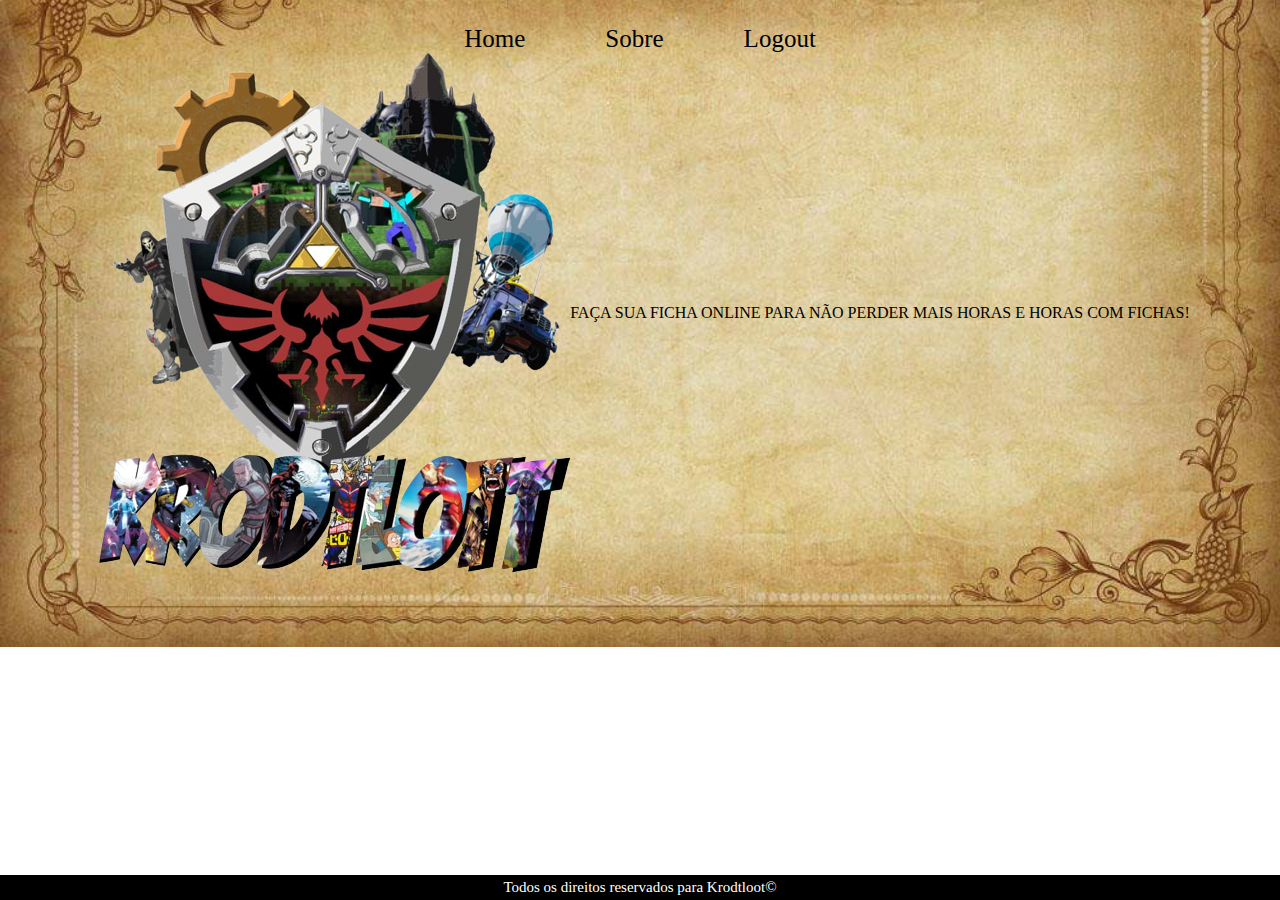
==== cadastro.html @ f253c6dd "Estilo page principal pronto" ====
<!DOCTYPE html>
<html>
<head>
    <meta charset="utf-8">
    <meta name="viewport" content="width=device-width, initial-scale=1">
    <title>Projeto</title>
    <link rel="stylesheet" type="text/css" href=".\css\index.css">
    <link rel="preconnect" href="https://fonts.googleapis.com">
    <link rel="preconnect" href="https://fonts.gstatic.com" crossorigin>
    <link href="https://fonts.googleapis.com/css2?family=IBM+Plex+Sans+Thai+Looped:wght@200&display=swap" rel="stylesheet">
    <link rel="preconnect" href="https://fonts.googleapis.com">
<link rel="preconnect" href="https://fonts.gstatic.com" crossorigin>
<link href="https://fonts.googleapis.com/css2?family=Noto+Sans+Display&display=swap" rel="stylesheet"> 
</head>
<body>
<header>
    <nav class="menu">
        <li><a href="#home">Home</a></li>
        <li><a href="">Sobre</a></li>
        <li><a href="" id="logout">Logout</a></li>
    </nav>
</header>
<main>
    <!-- Seção do Logo-->
    <section class="logo" id="home">
       <img src="img/logo.png" alt="">
        <p>FAÇA SUA FICHA ONLINE PARA NÃO PERDER MAIS HORAS E HORAS COM FICHAS!</p>
    </section>
    
</main>
<footer>Todos os direitos reservados para Krodtloot©</footer>
</body>
</html>
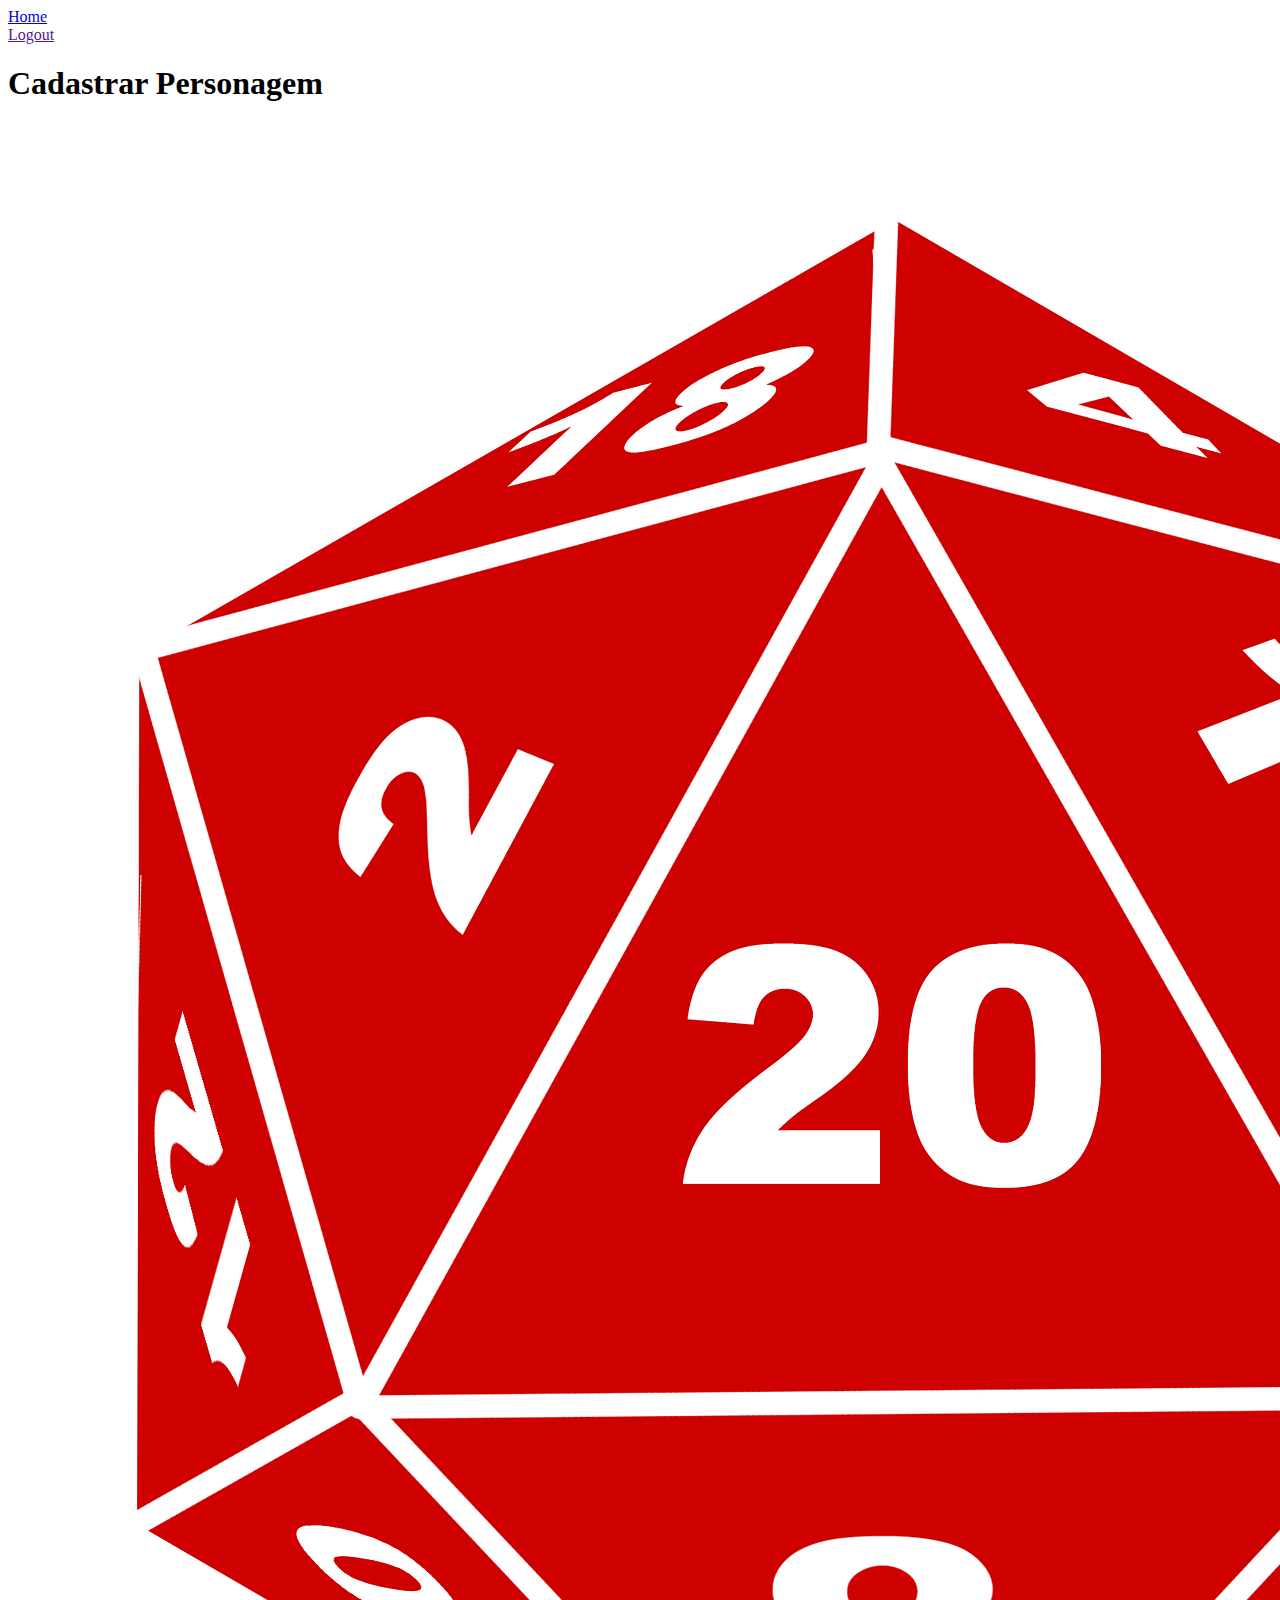
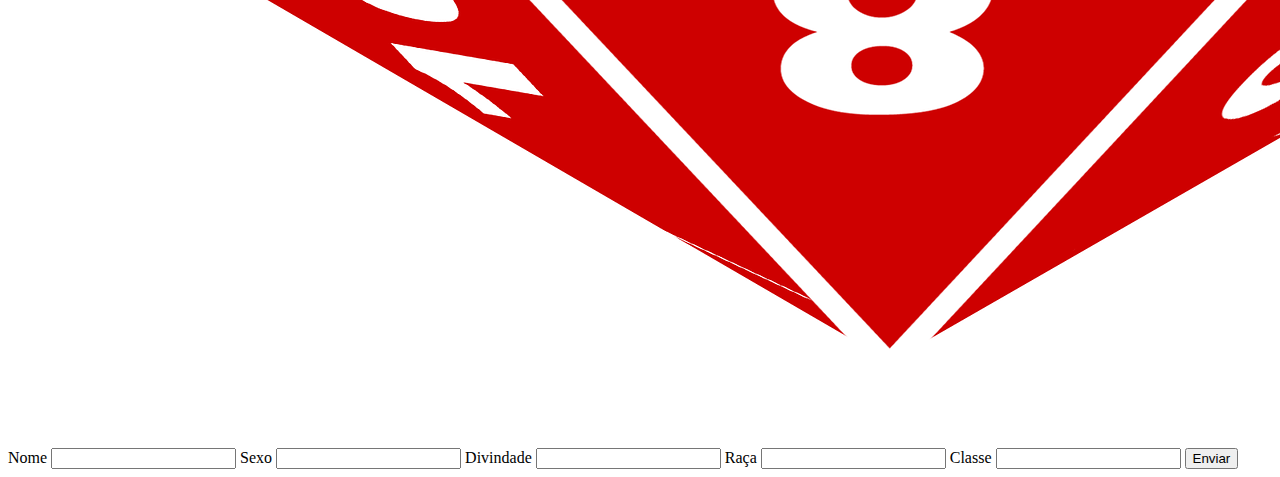
==== commit 4cafd2a6: "Adicionado estilo e inicio da page de cadastro" ====
--- a/cadastro.html
+++ b/cadastro.html
@@ -1,33 +1,42 @@
 <!DOCTYPE html>
-<html>
+<html lang="en">
+
 <head>
-    <meta charset="utf-8">
-    <meta name="viewport" content="width=device-width, initial-scale=1">
-    <title>Projeto</title>
-    <link rel="stylesheet" type="text/css" href=".\css\index.css">
+    <meta charset="UTF-8">
+    <meta http-equiv="X-UA-Compatible" content="IE=edge">
+    <meta name="viewport" content="width=device-width, initial-scale=1.0">
+    <link rel="stylesheet" href="./css/cadastro.css">
+    <title>Cadastro - Personagem</title>
     <link rel="preconnect" href="https://fonts.googleapis.com">
     <link rel="preconnect" href="https://fonts.gstatic.com" crossorigin>
-    <link href="https://fonts.googleapis.com/css2?family=IBM+Plex+Sans+Thai+Looped:wght@200&display=swap" rel="stylesheet">
-    <link rel="preconnect" href="https://fonts.googleapis.com">
-<link rel="preconnect" href="https://fonts.gstatic.com" crossorigin>
-<link href="https://fonts.googleapis.com/css2?family=Noto+Sans+Display&display=swap" rel="stylesheet"> 
+    <link href="https://fonts.googleapis.com/css2?family=MedievalSharp&family=Noto+Sans+Display&display=swap"rel="stylesheet">
 </head>
+
 <body>
-<header>
-    <nav class="menu">
-        <li><a href="#home">Home</a></li>
-        <li><a href="">Sobre</a></li>
-        <li><a href="" id="logout">Logout</a></li>
-    </nav>
-</header>
-<main>
-    <!-- Seção do Logo-->
-    <section class="logo" id="home">
-       <img src="img/logo.png" alt="">
-        <p>FAÇA SUA FICHA ONLINE PARA NÃO PERDER MAIS HORAS E HORAS COM FICHAS!</p>
-    </section>
-    
-</main>
-<footer>Todos os direitos reservados para Krodtloot©</footer>
+    <header>
+        <nav class="menu">
+            <li><a href="index.html">Home</a></li>
+            <li><a href="" id="logout">Logout</a></li>
+        </nav>
+    </header>
+    <main>
+        <form action="#" method="post" class="form-login">
+            <h1>Cadastrar Personagem</h1>
+            <img src="img/dice.png" alt="">
+            <label for="">Nome</label>
+            <input type="text">
+            <label for="">Sexo</label>
+            <input type="text">
+            <label for="">Divindade</label>
+            <input type="text">
+            <label for="">Raça</label>
+            <input type="text">
+            <label for="">Classe</label>
+            <input type="text">
+ 
+            <input type="submit" value="Enviar">
+        </form>
+    </main>
 </body>
-</html> +
+</html>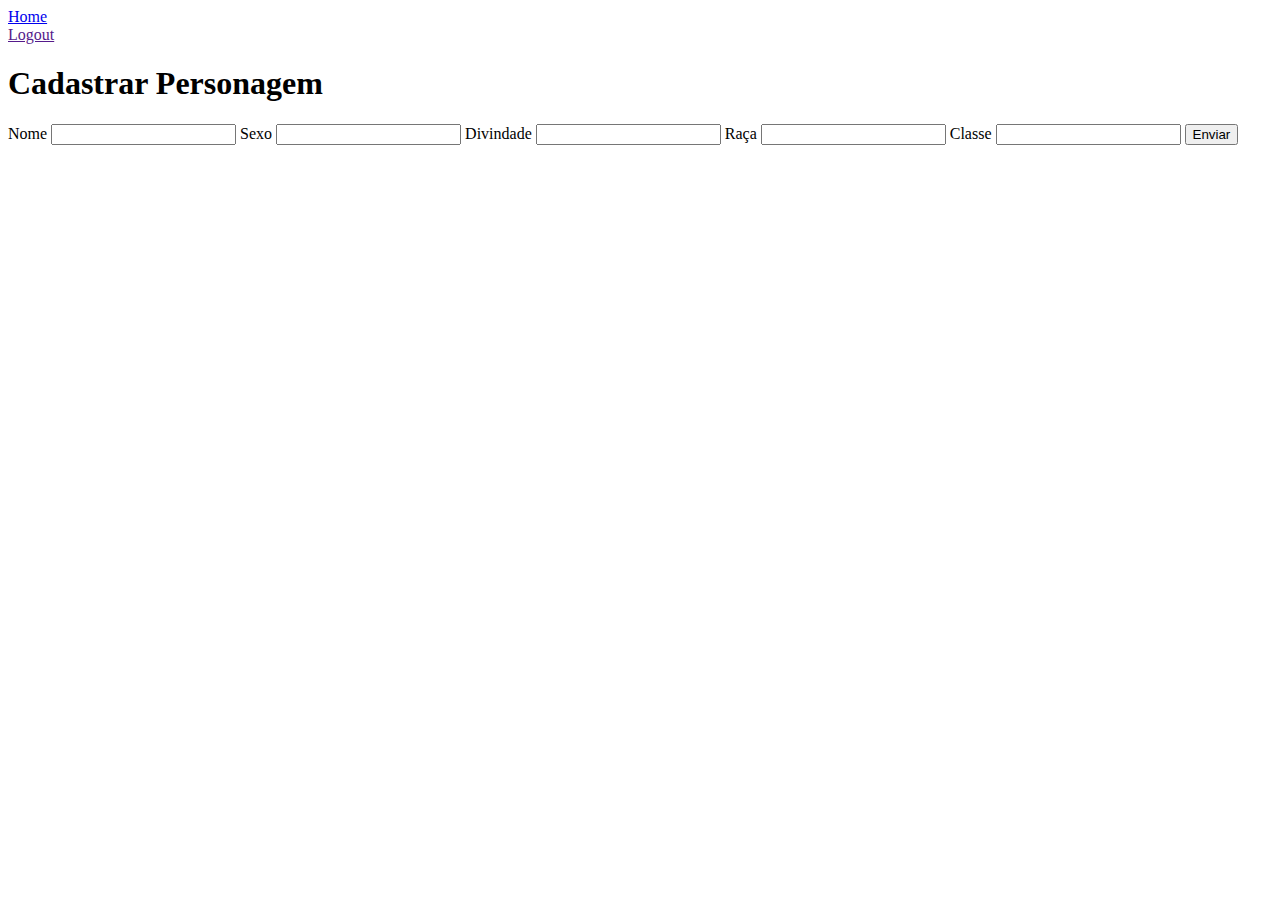
==== commit 78e21d9c: "alteração da imagem do background" ====
--- a/cadastro.html
+++ b/cadastro.html
@@ -9,7 +9,8 @@
     <title>Cadastro - Personagem</title>
     <link rel="preconnect" href="https://fonts.googleapis.com">
     <link rel="preconnect" href="https://fonts.gstatic.com" crossorigin>
-    <link href="https://fonts.googleapis.com/css2?family=MedievalSharp&family=Noto+Sans+Display&display=swap"rel="stylesheet">
+    <link href="https://fonts.googleapis.com/css2?family=MedievalSharp&family=Noto+Sans+Display&display=swap"
+        rel="stylesheet">
 </head>
 
 <body>
@@ -22,7 +23,7 @@
     <main>
         <form action="#" method="post" class="form-login">
             <h1>Cadastrar Personagem</h1>
-            <img src="img/dice.png" alt="">
+            <!--  <img src="img/dice.png" alt=""> -->
             <label for="">Nome</label>
             <input type="text">
             <label for="">Sexo</label>
@@ -33,7 +34,7 @@
             <input type="text">
             <label for="">Classe</label>
             <input type="text">
- 
+
             <input type="submit" value="Enviar">
         </form>
     </main>
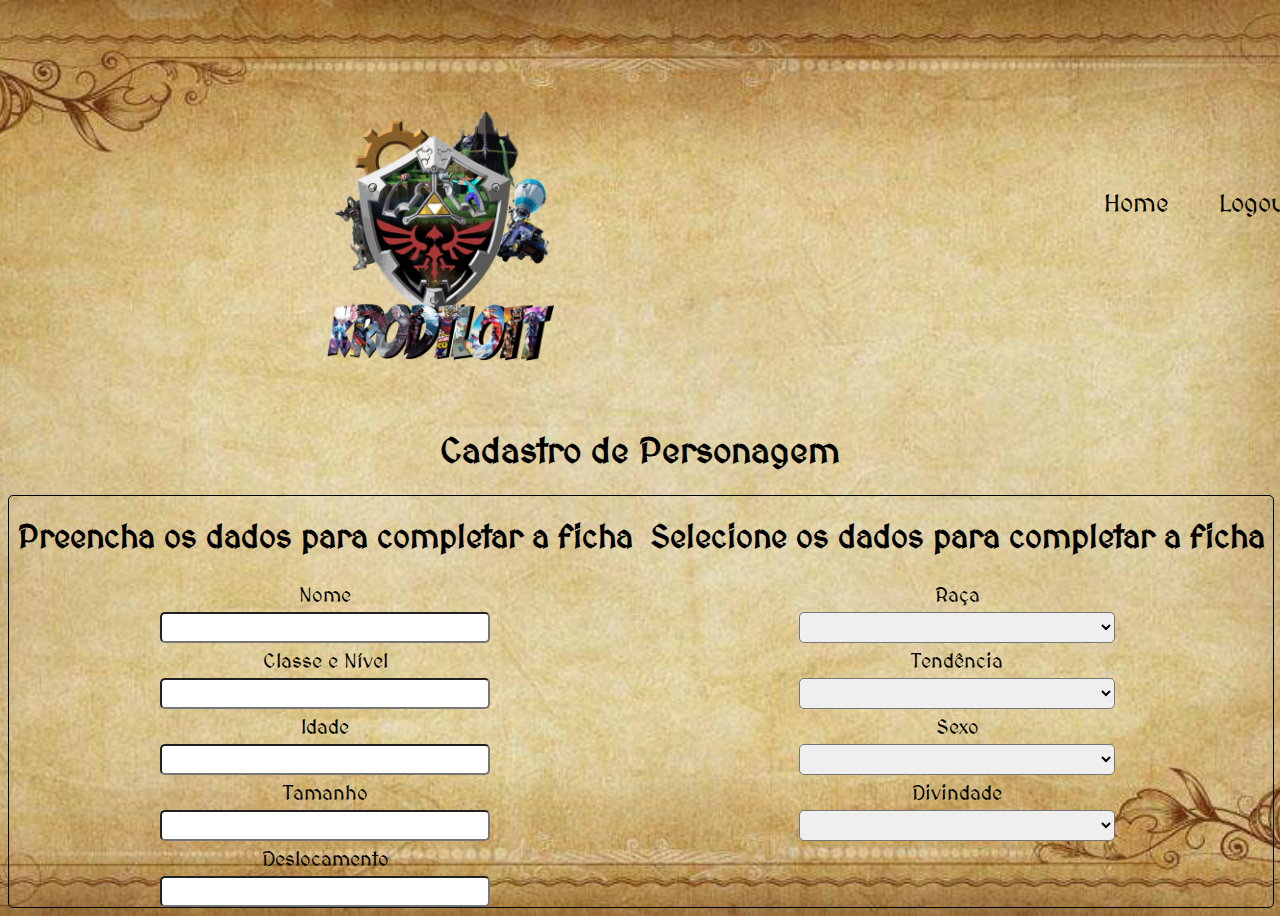
==== commit 2835993e: "Alteração estrutura cadastro" ====
--- a/cadastro.html
+++ b/cadastro.html
@@ -11,32 +11,80 @@
     <link rel="preconnect" href="https://fonts.gstatic.com" crossorigin>
     <link href="https://fonts.googleapis.com/css2?family=MedievalSharp&family=Noto+Sans+Display&display=swap"
         rel="stylesheet">
+    <link rel="stylesheet" href="css/cadastro.css">
 </head>
 
 <body>
-    <header>
+    <header class="header_logo">
+        <!--Cabeçalho com logo e menu-->
+        <figure>
+            <img src="img/logo.png" alt="">
+            <!--logo do escudo no header-->
+        </figure>
         <nav class="menu">
             <li><a href="index.html">Home</a></li>
             <li><a href="" id="logout">Logout</a></li>
         </nav>
     </header>
+
     <main>
-        <form action="#" method="post" class="form-login">
-            <h1>Cadastrar Personagem</h1>
-            <!--  <img src="img/dice.png" alt=""> -->
-            <label for="">Nome</label>
-            <input type="text">
-            <label for="">Sexo</label>
-            <input type="text">
-            <label for="">Divindade</label>
-            <input type="text">
-            <label for="">Raça</label>
-            <input type="text">
-            <label for="">Classe</label>
-            <input type="text">
+        <section>
+            <article class="art_header">
+                <h1>Cadastro de Personagem</h1>
+            </article>
+            <!--Formulario do cadastro de personagem-->
+            <form action="cadastro.html" method="post" class="form-login">
+                <!--  <img src="img/dice.png" alt=""> -->
+                <article class="info_text">
+                    <h1>Preencha os dados para completar a ficha</h1>
+                    <!--Cadastro de informações vindas do usuario de forma escrita-->
+                    <label for="">Nome</label>
+                    <input type="text">
+                    <label for="">Classe e Nível</label>
+                    <input type="text">
+                    <label for="">Idade</label>
+                    <input type="text">
+                    <label for="">Tamanho</label>
+                    <input type="text">
+                    <label for="">Deslocamento</label>
+                    <input type="text">
+                </article>
+                <article class="info_select">
+                    <h1>Selecione os dados para completar a ficha</h1>
+                    <!--Cadastro de informações vindas do usuario de forma a ser selecionada (BD)-->
+                    <label for="">Raça</label>
+                    <select name="per_raca" id="per_raca">
+                        <option value=""></option>
+                        <option value="elfo">Elfo</option>
+                        <option value="human">Humano</option>
+                        <option value="orc">Orc</option>
+                    </select>
+                    <label for="">Tendência</label>
+                    <select name="per_tend" id="per_tend">
+                        <option value=""></option>
+                        <option value="bem">Bem</option>
+                        <option value="mal">Mau</option>
+                        <option value="neutro">Neutro</option>
+                    </select>
+                    <label for="">Sexo</label>
+                    <select name="per_sexo" id="per_sexo">
+                        <option value=""></option>
+                        <option value="masculino">Masculino</option>
+                        <option value="feminino">Feminino</option>
+                        <option value="coan">Conan</option>
+                    </select>
+                    <label for="">Divindade</label>
+                    <select name="per_raca" id="per_raca">
+                        <option value=""></option>
+                        <option value="elfo">Zeus</option>
+                        <option value="human">Apolo</option>
+                        <option value="orc">Veio da Havan</option>
+                    </select>
+                </article>
 
-            <input type="submit" value="Enviar">
-        </form>
+            </form>
+        </section>
+
     </main>
 </body>
 
--- a/css/cadastro.css
+++ b/css/cadastro.css
@@ -0,0 +1,107 @@
+body {
+    font-family: 'MedievalSharp', cursive;
+    background-image: url("../img/background.png");
+    background-position: center;
+    background-repeat: no-repeat;
+    background-size: cover;
+}
+
+.header_logo {
+    display: flex;
+    margin: 25px;
+}
+
+.header_logo img {
+    height: 250px;
+    margin-left: 250px;
+    margin-top: 70px
+}
+
+.menu {
+    display: flex;
+    align-items: center;
+    margin-left: 40%;
+}
+
+.menu li {
+    list-style: none;
+    padding: 25px;
+}
+
+.menu li a {
+    font-size: 25px;
+    color: black;
+    text-decoration: none;
+}
+
+.menu li a:hover {
+    font-size: 35px;
+}
+
+/*-----------------------------------fim css cabecalho-------------------------*/
+.art_header{
+    display: flex;
+    justify-content: center;
+}
+.art_header h1{
+    font-size: 35px;
+}
+
+form{
+    width: 90%;
+    border: 1px solid black;
+    border-radius: 5px;
+}
+.form-login {
+    display: flex;
+    width: 100%;
+    align-items: baseline;
+}
+
+.info_text {
+    display: flex;
+    width: 50%;
+    flex-direction: column;
+    align-items: center;
+    justify-content: center;
+}
+
+.info_select {
+    display: flex;
+    width: 50%;
+    flex-direction: column;
+    align-items: center;
+    justify-content: center;
+}
+
+.info_text label {
+    text-align: center;
+    font-size: 20px;
+    padding: 5px;
+    width: 100%;
+}
+
+.info_text input {
+    text-align: center;
+    font-size: 15px;
+    padding: 5px;
+    width: 50%;
+    border-radius: 5px;
+}
+
+.info_select select {
+    text-align: center;
+    font-size: 15px;
+    padding: 5px;
+    width: 50%;
+    border-radius: 5px;
+}
+
+.info_select label {
+    text-align: center;
+    font-size: 20px;
+    padding: 5px;
+    width: 100%;
+}
+
+
--- a/css/cadastro.css
+++ b/css/cadastro.css
@@ -0,0 +1,107 @@
+body {
+    font-family: 'MedievalSharp', cursive;
+    background-image: url("../img/background.png");
+    background-position: center;
+    background-repeat: no-repeat;
+    background-size: cover;
+}
+
+.header_logo {
+    display: flex;
+    margin: 25px;
+}
+
+.header_logo img {
+    height: 250px;
+    margin-left: 250px;
+    margin-top: 70px
+}
+
+.menu {
+    display: flex;
+    align-items: center;
+    margin-left: 40%;
+}
+
+.menu li {
+    list-style: none;
+    padding: 25px;
+}
+
+.menu li a {
+    font-size: 25px;
+    color: black;
+    text-decoration: none;
+}
+
+.menu li a:hover {
+    font-size: 35px;
+}
+
+/*-----------------------------------fim css cabecalho-------------------------*/
+.art_header{
+    display: flex;
+    justify-content: center;
+}
+.art_header h1{
+    font-size: 35px;
+}
+
+form{
+    width: 90%;
+    border: 1px solid black;
+    border-radius: 5px;
+}
+.form-login {
+    display: flex;
+    width: 100%;
+    align-items: baseline;
+}
+
+.info_text {
+    display: flex;
+    width: 50%;
+    flex-direction: column;
+    align-items: center;
+    justify-content: center;
+}
+
+.info_select {
+    display: flex;
+    width: 50%;
+    flex-direction: column;
+    align-items: center;
+    justify-content: center;
+}
+
+.info_text label {
+    text-align: center;
+    font-size: 20px;
+    padding: 5px;
+    width: 100%;
+}
+
+.info_text input {
+    text-align: center;
+    font-size: 15px;
+    padding: 5px;
+    width: 50%;
+    border-radius: 5px;
+}
+
+.info_select select {
+    text-align: center;
+    font-size: 15px;
+    padding: 5px;
+    width: 50%;
+    border-radius: 5px;
+}
+
+.info_select label {
+    text-align: center;
+    font-size: 20px;
+    padding: 5px;
+    width: 100%;
+}
+
+
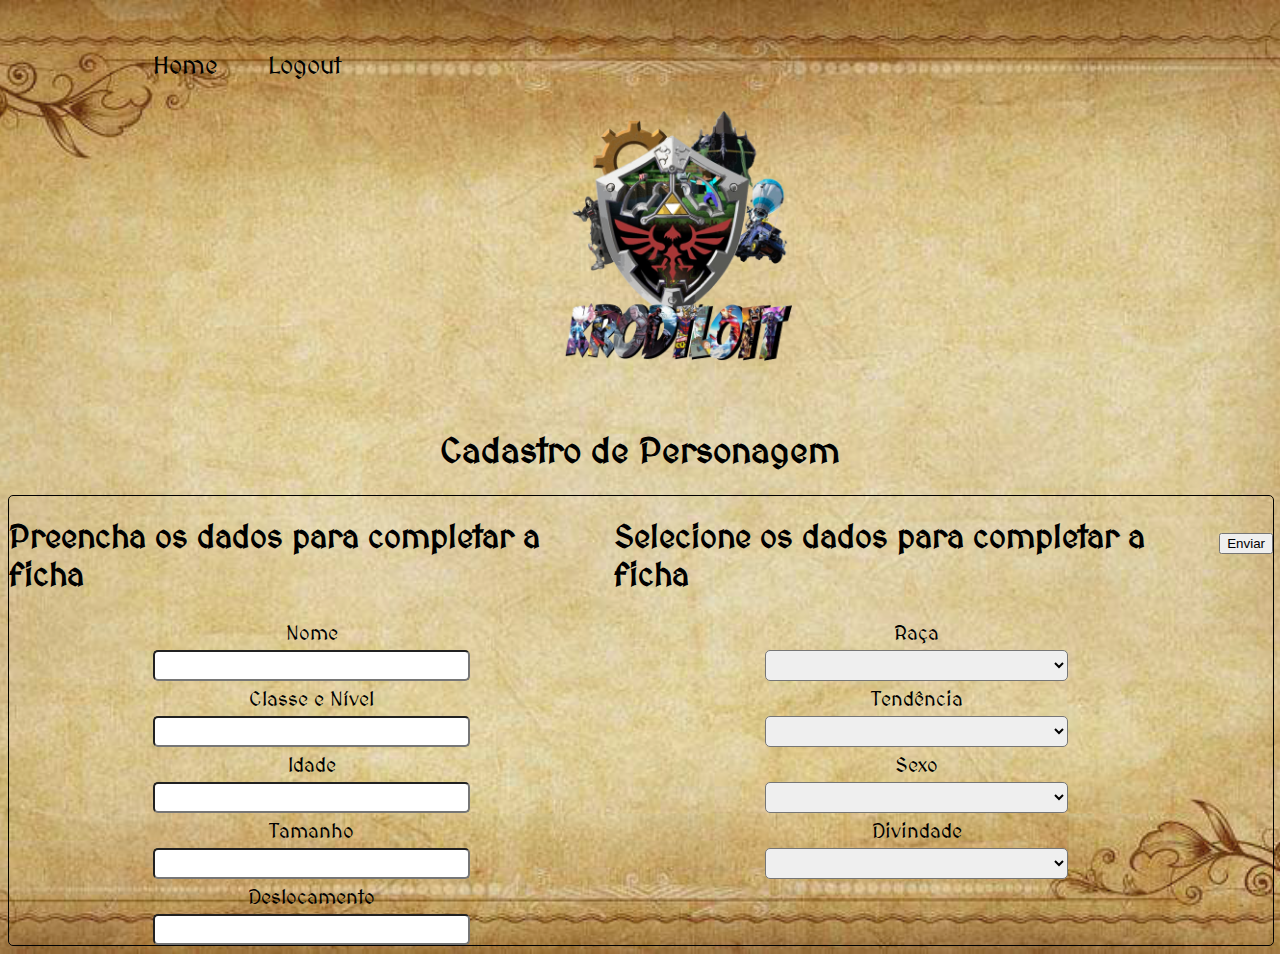
==== commit 74eaf42d: "atualizado estrutura semantica da pagina" ====
--- a/cadastro.html
+++ b/cadastro.html
@@ -15,16 +15,20 @@
 </head>
 
 <body>
+
     <header class="header_logo">
         <!--Cabeçalho com logo e menu-->
-        <figure>
+        <section class="menu_sec">
+            <nav class="menu">
+                <li><a href="index.html">Home</a></li>
+                <li><a href="" id="logout">Logout</a></li>
+            </nav>
+        </section>
+        <figure class="img_header">
             <img src="img/logo.png" alt="">
             <!--logo do escudo no header-->
         </figure>
-        <nav class="menu">
-            <li><a href="index.html">Home</a></li>
-            <li><a href="" id="logout">Logout</a></li>
-        </nav>
+
     </header>
 
     <main>
@@ -35,6 +39,7 @@
             <!--Formulario do cadastro de personagem-->
             <form action="cadastro.html" method="post" class="form-login">
                 <!--  <img src="img/dice.png" alt=""> -->
+
                 <article class="info_text">
                     <h1>Preencha os dados para completar a ficha</h1>
                     <!--Cadastro de informações vindas do usuario de forma escrita-->
@@ -48,6 +53,7 @@
                     <input type="text">
                     <label for="">Deslocamento</label>
                     <input type="text">
+            
                 </article>
                 <article class="info_select">
                     <h1>Selecione os dados para completar a ficha</h1>
@@ -81,7 +87,7 @@
                         <option value="orc">Veio da Havan</option>
                     </select>
                 </article>
-
+                <button type="submit">Enviar</button>
             </form>
         </section>
 
